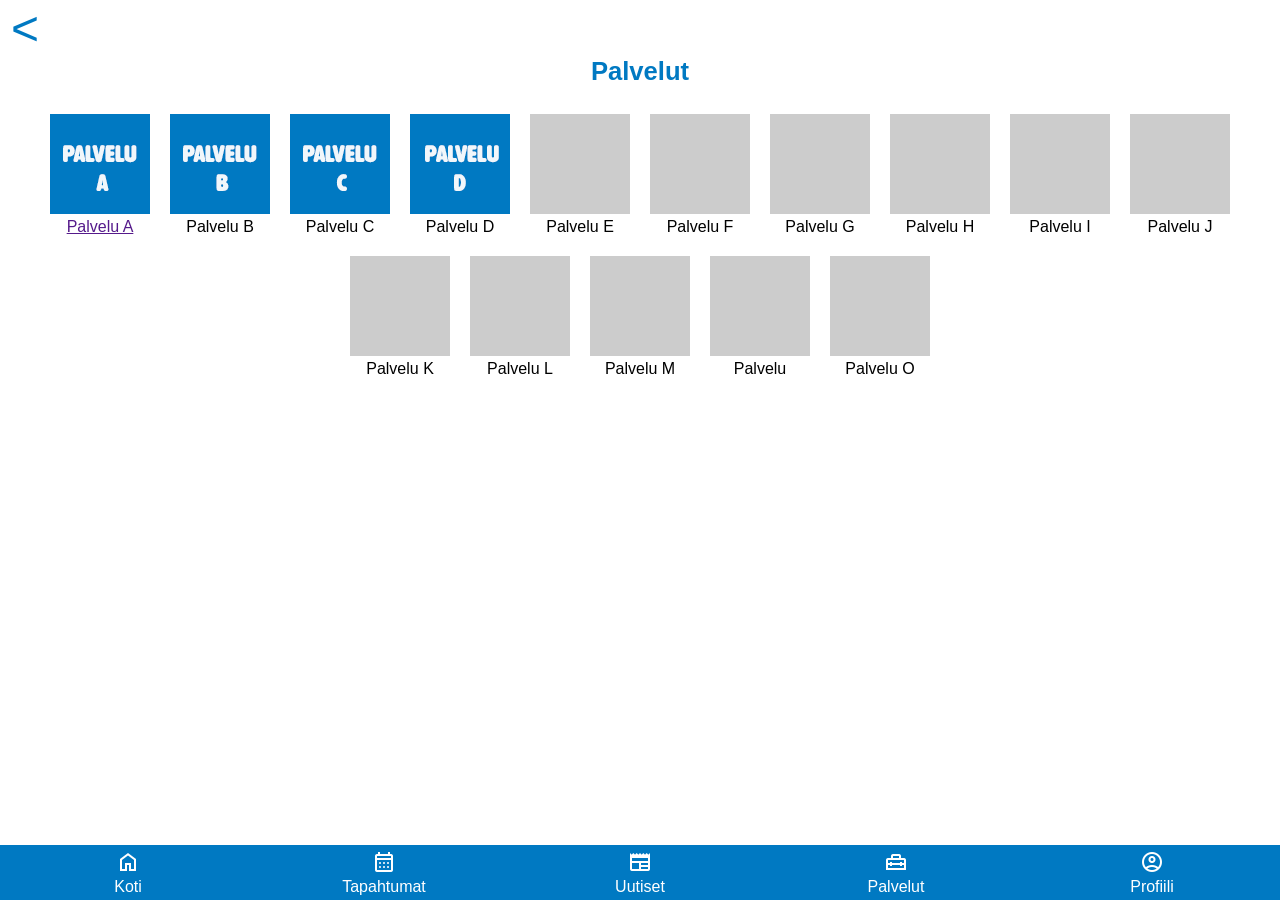
==== palvelut.html @ 2927aa70 "initial commit" ====
<!DOCTYPE html>
<html lang="fi">

<head>

  <title>CampusConnect | Palvelut</title>

  <meta name="color-scheme" content="only light">

  <meta charset="UTF-8">
  <meta name="viewport" content="width=device-width, initial-scale=1.0">
  <meta name="author" content="Elina">

  <meta name="theme-color" content="#0079C2">
  
  <link href="style.css" rel="stylesheet" type="text/css">

 <link
  rel="stylesheet"
  href="https://fonts.googleapis.com/css2?family=Material+Symbols+Outlined"
>

  <style>
  /* palvelukuvakkeet ja nimet  rivittyvät näytön leveyden mukaan */ 

main {display: flex; flex-wrap: wrap; text-align: center; padding-bottom: 50px; justify-content: center}

main div {margin:10px}
  </style>


</head>

<body>


  <header class="sub_header">
    <a href="index.html">&lt;</a>
    <h1>Palvelut</h1>

  </header>


  <main>

<div>
<a href=""><img src="palvelut/kuvat_palvelut/palvelu_A.png" alt=""> <br>
Palvelu A</a></div>

<div> <img src="palvelut/kuvat_palvelut/palvelu_B.png" alt=""> <br>
Palvelu B</div>

<div> <img src="palvelut/kuvat_palvelut/palvelu_C.png" alt=""> <br>
Palvelu C</div>
<div> <img src="palvelut/kuvat_palvelut/palvelu_D.png" alt=""> <br>
Palvelu D</div>
<div> <img src="palvelut/kuvat_palvelut/palvelu.png" alt=""> <br>
Palvelu E</div>
<div> <img src="palvelut/kuvat_palvelut/palvelu.png" alt=""> <br>
Palvelu F</div>
<div> <img src="palvelut/kuvat_palvelut//palvelu.png" alt=""> <br>
Palvelu G</div>
<div> <img src="palvelut/kuvat_palvelut//palvelu.png" alt=""> <br>
Palvelu H</div>
<div> <img src="palvelut/kuvat_palvelut/palvelu.png" alt=""> <br>
Palvelu I</div>
<div> <img src="palvelut/kuvat_palvelut/palvelu.png" alt=""> <br>
Palvelu J</div>
<div> <img src="palvelut/kuvat_palvelut/palvelu.png" alt=""> <br>
Palvelu K</div>
<div> <img src="palvelut/kuvat_palvelut//palvelu.png" alt=""> <br>
Palvelu L</div>
<div> <img src="palvelut/kuvat_palvelut/palvelu.png" alt=""> <br>
Palvelu M</div>
<div> <img src="palvelut/kuvat_palvelut/palvelu.png" alt=""> <br>
Palvelu <Noscript></Noscript></div>
<div> <img src="palvelut/kuvat_palvelut/palvelu.png" alt=""> <br>
Palvelu O</div>

  </main>
  <footer>
  <!-- linkit portaalin eri osiin -->
 
   	 <a href="index.html">   <span class="material-symbols-outlined">home</span><br> Koti</a>    
    <a href=""><span class="material-symbols-outlined">calendar_month</span> <br>
  Tapahtumat</a>   
  <a href="uutiset.html"> <span class="material-symbols-outlined">newspaper</span><br>
  Uutiset</a>   
   <a href="palvelut.html"><span class="material-symbols-outlined">home_repair_service</span> <br>    Palvelut</a>    
    <a href=""><span class="material-symbols-outlined">account_circle</span><br>  Profiili</a>
    
</footer>

</body>

</html>
---- style.css ----
/* -------------------
     CSS-muuttujat
  ------------------- */
  
:root {

color-scheme: light; 

--color-primary:rgb(0,121,194);   /*HH Blue */
--color-secondary:rgb(202,213,16);  /* HH APPLE GREEN */
--color-accent:rgb(223,0,110);      /* HH PINK */
--color-background:rgb(255,255,255);/* valkoinen */
--color-surface:rgb(230,230,230);   /* harmaa*/
--color-text:rgb(0,0,0); /* musta */
--color-text-secondary:rgb(255,255,255); /*valkoinen*/

--color-background-secondary:var(--color-primary);
--color-accent-secondary:var(--color-accent);
--color-border	: var(--color-primary);

 --font-body: "Roboto", sans-serif;   
 --font-heading : "Roboto", sans-serif; 
 --border-radius: 8px;
}


  /* -------------------
     Yleiset tyylit
  ------------------- */
  body {
    margin: 0;
    font-family: var(--font-body);
    background-color: var(--color-background);
    color: var(--color-text);
    
  }
 
  header {
    background-color: var(--color-background-secondary);
    color: var(--color-text-secondary);
    padding:1px;
    text-align: center;
    font-family: var(--font-heading);
     }


header  a {font-size: 3em;
           color:var(--color-primary);
          text-decoration: none;
          margin-left:10px}

.hello {font-size: 1.2em;}
.welcome {background-image: url(kuvat/koulu.jpg);
background-repeat: no-repeat;
background-size: cover;
padding: 10px;
font-weight: bold;}

h1 {margin:1px 0px; font-size: 1.6rem;}

h3 {margin-bottom:0px}

h2 {font-size: 1.2rem;}

main {padding: 1em 10px 40px 10px}



footer {background-color: var(--color-background-secondary);
  height: 50px;
  width: 100%;
position:fixed;
bottom:0px;
text-align: center;
display: flex;
  padding:5px 0px 0px  0px; 
  color:var(--color-text-secondary);
& a {flex:1; text-decoration: none; color:var(--color-text-secondary)}
}

  /* -------------------
     Pikapalvelut
  ------------------- */
  #quick-services {
    display: flex;
    justify-content:center;
   gap: 10px;
    margin-bottom: 1rem;
  }

  .service-btn img {width: 100%;
    max-width: 200px;
    border-radius: 10px;
   
  }

  /* -------------------
     Kampusuutiset ja tapahtumat
  ------------------- */
 
  #dashboard {
    display: flex;
    flex-direction: column;
    gap: 1rem;
  }
 
  #news {
      & h2 {font-size:1em;background-color: var(--color-surface);
      padding:10px }         
      & a {color:var(--color-text);
           text-decoration: none;}
       & ul { background-color: var(--color-background);       
        padding:0px 0px 5px; margin-bottom: 5px; margin-left:2px;}
       & li::marker {color:var(--color-primary); font-size:1.5em}
           & .start {display:list-item} 
      & li {font-size: 0.9em;
            display: none;
            list-style-position: inside;
            padding-left: 5px;}
      & li span {font-weight: 700;}
        & a {color:var(--color-text);
           text-decoration: none;}
        }
        
#events {background-color: var(--color-surface);    
    padding-left: 10px;
    padding-right: 10px;
   & h2 {font-size:1em;}
   & h3 {font-size: 0.9em;}
   & li {font-size: 0.8em;}}

  .events-item {
    margin-bottom: 0.5rem;
    padding: 0.5rem;
    background-color: var(--color-background);
    display: flex;
    gap:10px;
    align-items: center;

    & img {width: 80px; height: 80px; border-radius:5px}
    & h3 {margin: 0 auto}
    & ul {margin: 0; list-style-type: none;
       padding-left:5px}
    & button {height: 2em;}
    & div {flex:1}}  

.events:last-child {  
  padding-bottom:50px    
  }

  .btn-event {
    background-color: var(--color-background-secondary);
    color:var(--color-text-secondary);
    border: none;
    padding: 0.3rem 0.6rem;
    border-radius: var(--border-radius);
    cursor: pointer;
    font-size: 0.8rem;
  }

/* -------------------
alisivujen headerit 
-----------------------*/
.sub_header { background-color: var(--color-background);
       text-align: left;
   & h1 {color:var(--color-primary); text-align: center;}
    & a {font-size: 3em;
           color:var(--color-primary);
          text-decoration: none;
          margin-left:10px}
    }

 
  /* -------------------
     Responsiivisuus 
  ------------------- */
  @media (min-width: 600px) {
    .dashboard {
      flex-direction: row;
      gap: 1rem;
    }
    .news {
      flex: 1;
    }

  #news li {display: list-item;}
    .events {
      flex: 1;
    }
  }
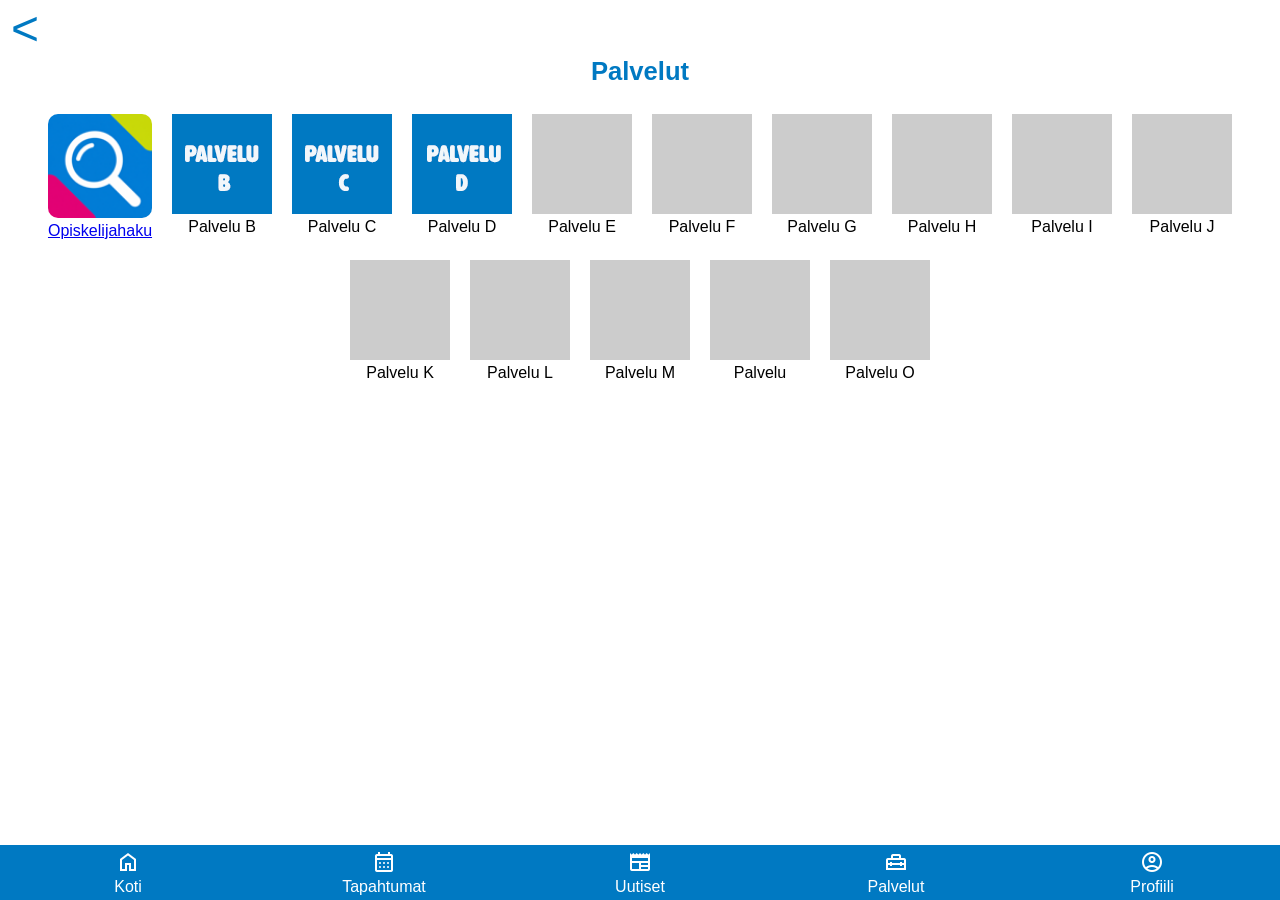
==== commit 2541ceda: "image resizing and added my service also to the palvelu site" ====
--- a/palvelut.html
+++ b/palvelut.html
@@ -44,8 +44,8 @@
   <main>
 
 <div>
-<a href=""><img src="palvelut/kuvat_palvelut/palvelu_A.png" alt=""> <br>
-Palvelu A</a></div>
+<a href="sivu1.html" class="service-btn"><img src="opiskelijahaku.png" alt="palveluA"> <br>
+Opiskelijahaku</a></div>
 
 <div> <img src="palvelut/kuvat_palvelut/palvelu_B.png" alt=""> <br>
 Palvelu B</div>
